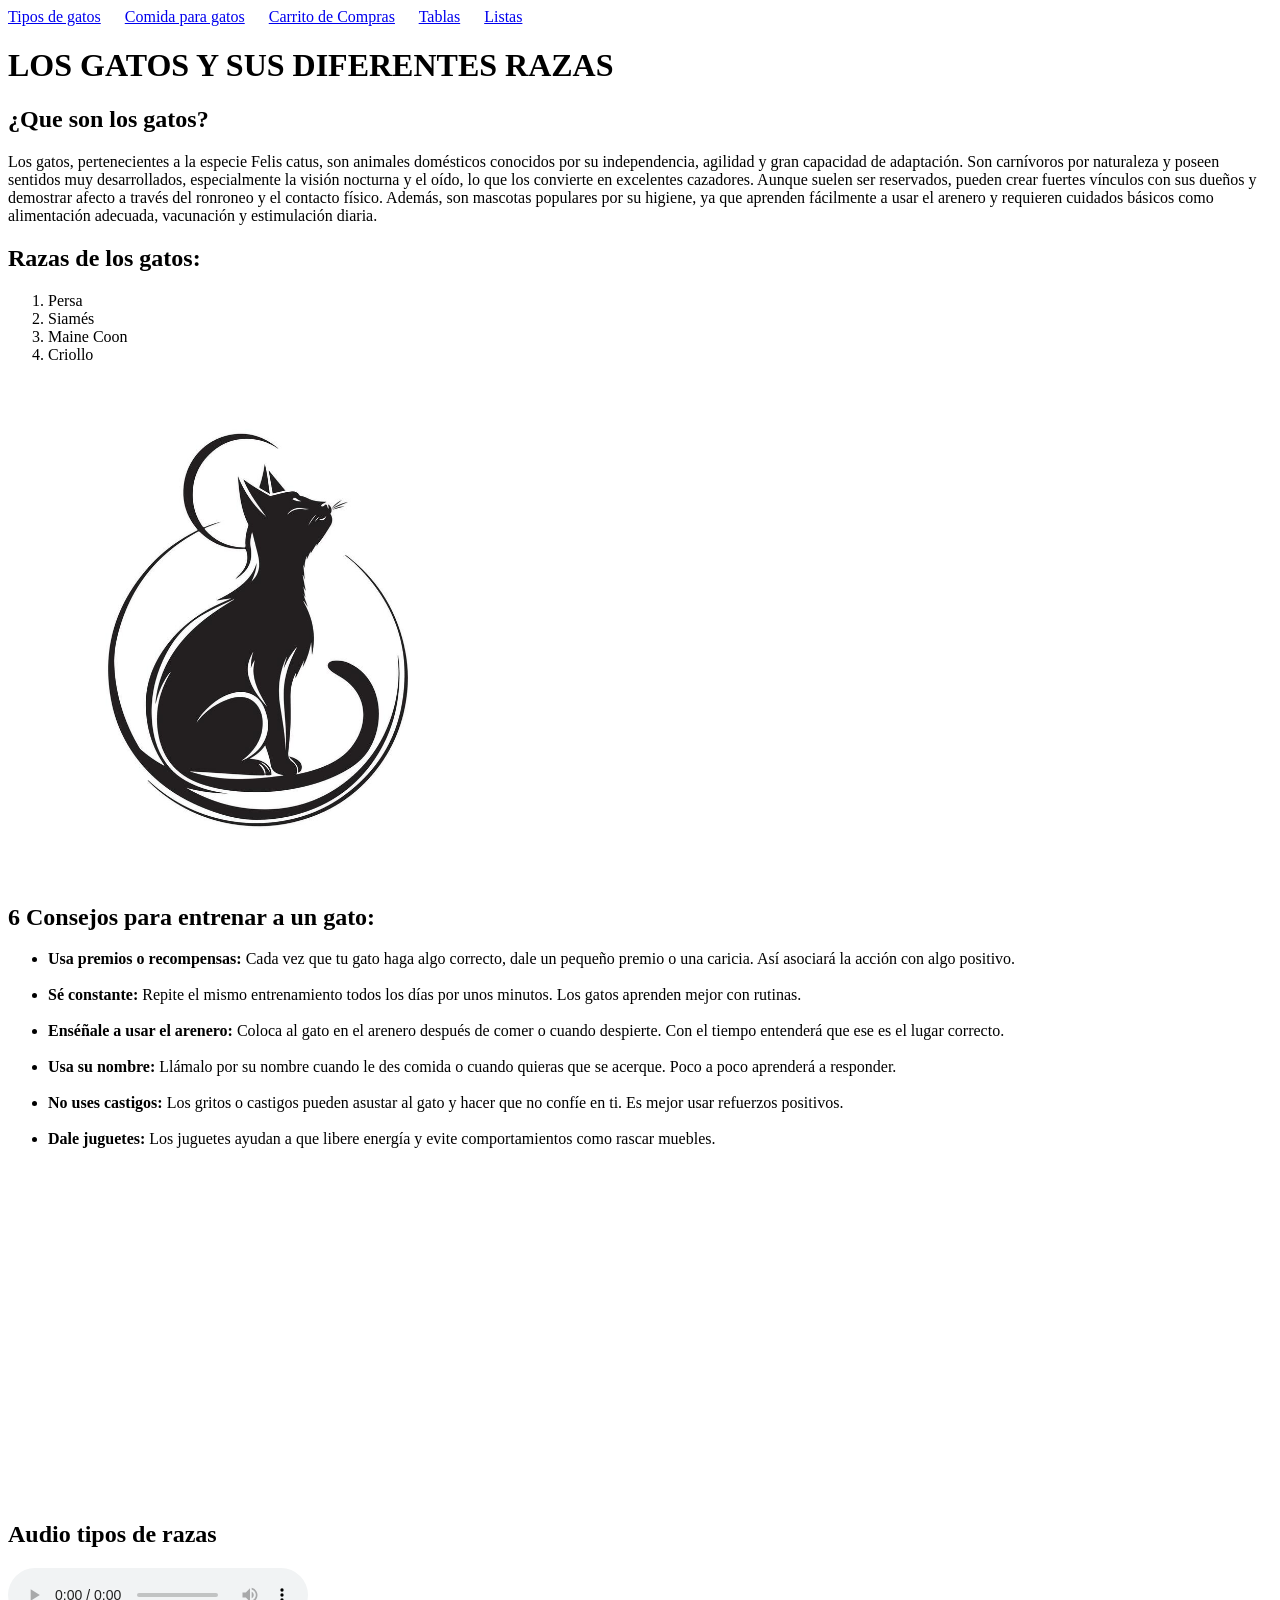
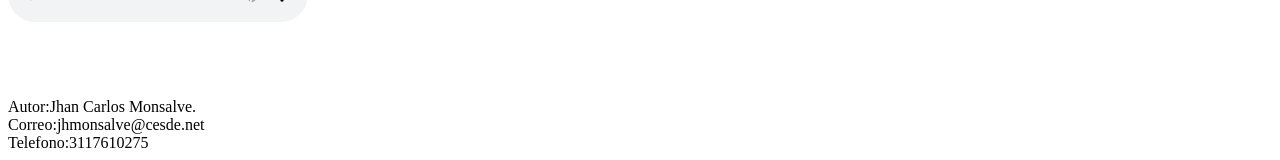
==== Index.html @ 8d385949 "mi primer version de los cambios sobre los gatos" ====
<!DOCTYPE html>
<html lang="en">

<head>
    <meta charset="UTF-8">
    <meta name="viewport" content="width=device-width, initial-scale=1.0">
    <title>Los gatos</title>

</head>

<body>

    <style>
        nav a {
            margin-right: 20px;
        }
    </style>

    <nav>
        <a href="tiposdegatos.html">Tipos de gatos</a>
        <a href="comidaparagatos.html">Comida para gatos</a>
        <a href="carritocompras.html">Carrito de Compras</a>
        <a href="tabla.html">Tablas</a>
        <a href="listas.html">Listas</a>

    </nav>

    <h1>LOS GATOS Y SUS DIFERENTES RAZAS</h1>
    <h2>¿Que son los gatos?</h2>

    <p>Los gatos, pertenecientes a la especie Felis catus, son animales domésticos conocidos por su independencia,
        agilidad y gran capacidad de adaptación. Son carnívoros por naturaleza y poseen sentidos muy desarrollados,
        especialmente la visión nocturna y el oído, lo que los convierte en excelentes cazadores. Aunque suelen ser
        reservados, pueden crear fuertes vínculos con sus dueños y demostrar afecto a través del ronroneo y el contacto
        físico. Además, son mascotas populares por su higiene, ya que aprenden fácilmente a usar el arenero y requieren
        cuidados básicos como alimentación adecuada, vacunación y estimulación diaria.</p>

    <h2>Razas de los gatos:</h2>
    <ol>
        <li>Persa</li>
        <li>Siamés</li>
        <li>Maine Coon</li>
        <li>Criollo</li>
    </ol>

    <a href="https://es.wikipedia.org/wiki/Felis_catus">
        <img src="imagenes/logo.jpg" width="500">
    </a>

    <h2> 6 Consejos para entrenar a un gato:</h2>
    <ul>
        <li><b>Usa premios o recompensas:</b> Cada vez que tu gato haga algo correcto, dale un pequeño premio o una
            caricia. Así asociará la acción con algo positivo.</li><br>
        <li><b>Sé constante:</b> Repite el mismo entrenamiento todos los días por unos minutos. Los gatos aprenden mejor
            con rutinas.</li><br>
        <li><b>Enséñale a usar el arenero:</b> Coloca al gato en el arenero después de comer o cuando despierte. Con el
            tiempo entenderá que ese es el lugar correcto.</li><br>
        <li><b>Usa su nombre:</b> Llámalo por su nombre cuando le des comida o cuando quieras que se acerque. Poco a
            poco aprenderá a responder.</li><br>
        <li><b>No uses castigos:</b> Los gritos o castigos pueden asustar al gato y hacer que no confíe en ti. Es mejor
            usar refuerzos positivos.</li><br>
        <li><b>Dale juguetes:</b> Los juguetes ayudan a que libere energía y evite comportamientos como rascar muebles.
        </li><br>

    </ul>

    <iframe width="560" height="315" src="https://www.youtube.com/embed/0zkcNcgTAVY?si=MNtgphKBT907f9-H"
        title="YouTube video player" frameborder="0"
        allow="accelerometer; autoplay; clipboard-write; encrypted-media; gyroscope; picture-in-picture; web-share"
        referrerpolicy="strict-origin-when-cross-origin" allowfullscreen></iframe>

    <h2>Audio tipos de razas</h2>
    <audio src="audio/videoplayback.m4a" controls=""></audio>

    <br>
    <br>
    <br>
    <br>


    <footer>
        <br> Autor:Jhan Carlos Monsalve.
        <br> Correo:jhmonsalve@cesde.net
        <br> Telefono:3117610275
    </footer>

</body>

</html>
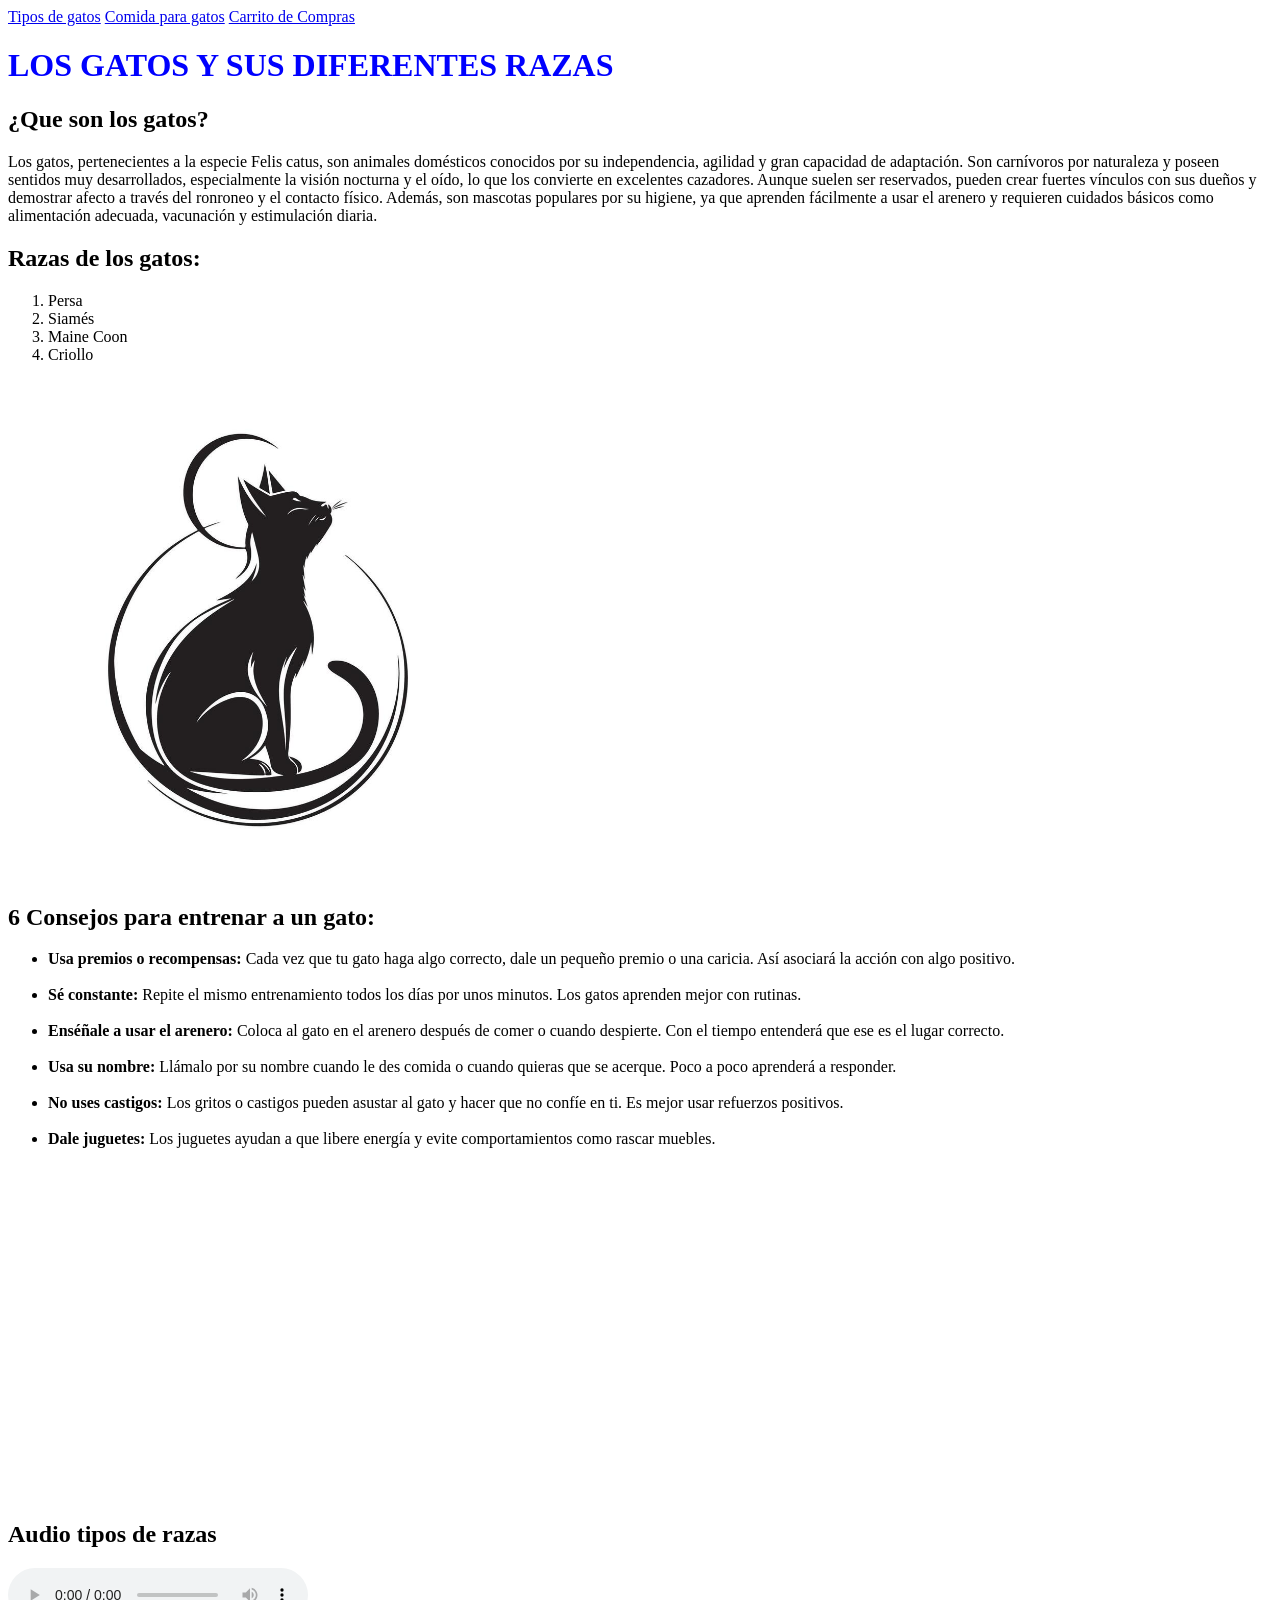
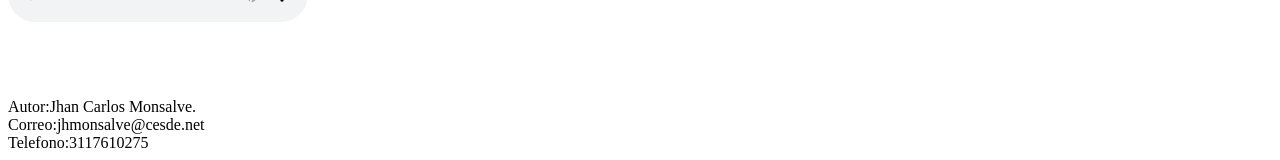
==== commit 82b9cd85: "Adicionamos regla para titulos - Prioridad css" ====
--- a/Index.html
+++ b/Index.html
@@ -1,7 +1,18 @@
 <!DOCTYPE html>
 <html lang="en">
 
+<!-- ESTO ES EL CODIGO CCS ORGANIZADO EN EL MISMO DOCUMENTO-->
+<style>
+h1 {
+color:red
+
+}
+
+</style>
+
 <head>
+    <link rel="stylesheet" href="ccs/estilospropios.css">
+    <link rel="stylesheet" href="ccs/estiloDark.css">
     <meta charset="UTF-8">
     <meta name="viewport" content="width=device-width, initial-scale=1.0">
     <title>Los gatos</title>
@@ -10,22 +21,14 @@
 
 <body>
 
-    <style>
-        nav a {
-            margin-right: 20px;
-        }
-    </style>
-
     <nav>
         <a href="tiposdegatos.html">Tipos de gatos</a>
         <a href="comidaparagatos.html">Comida para gatos</a>
         <a href="carritocompras.html">Carrito de Compras</a>
-        <a href="tabla.html">Tablas</a>
-        <a href="listas.html">Listas</a>
-
     </nav>
 
-    <h1>LOS GATOS Y SUS DIFERENTES RAZAS</h1>
+    <!--EL CODIGO CSS EN EL MISMO DOCUMENTO NO ORGANIZADO-->
+    <h1 style="color: blue;">LOS GATOS Y SUS DIFERENTES RAZAS</h1>
     <h2>¿Que son los gatos?</h2>
 
     <p>Los gatos, pertenecientes a la especie Felis catus, son animales domésticos conocidos por su independencia,
--- a/ccs/estilospropios.css
+++ b/ccs/estilospropios.css
@@ -0,0 +1,4 @@
+h1 {
+color:rgb(18, 161, 92)
+
+}
--- a/ccs/estiloDark.css
+++ b/ccs/estiloDark.css
@@ -0,0 +1,3 @@
+h1 {
+    color:grey
+}
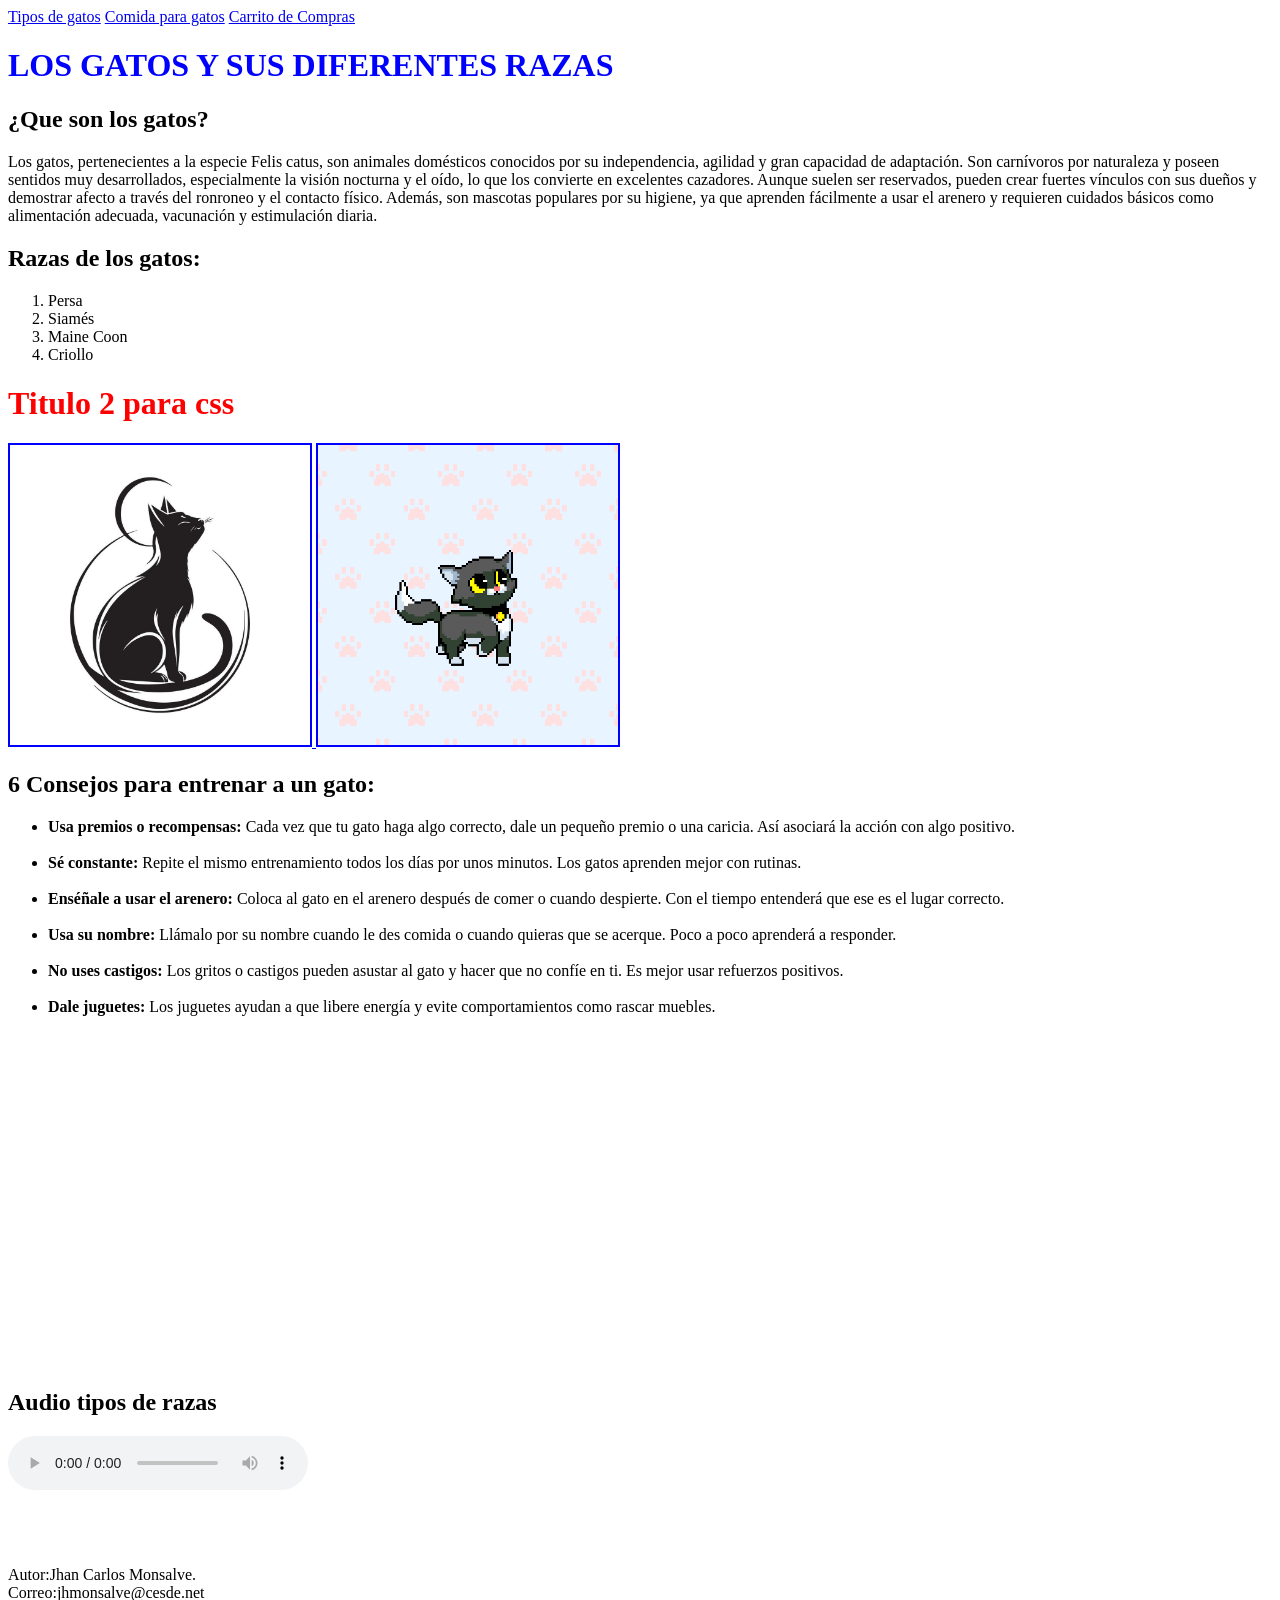
==== commit 44eb624d: "id y clase de estilos dark" ====
--- a/Index.html
+++ b/Index.html
@@ -2,13 +2,7 @@
 <html lang="en">
 
 <!-- ESTO ES EL CODIGO CCS ORGANIZADO EN EL MISMO DOCUMENTO-->
-<style>
-h1 {
-color:red
 
-}
-
-</style>
 
 <head>
     <link rel="stylesheet" href="ccs/estilospropios.css">
@@ -18,6 +12,13 @@
     <title>Los gatos</title>
 
 </head>
+
+<style>
+h1 {
+    color: red;
+}
+
+</style>
 
 <body>
 
@@ -45,9 +46,12 @@
         <li>Maine Coon</li>
         <li>Criollo</li>
     </ol>
+    
+    <h1>Titulo 2 para css</h1>    
 
     <a href="https://es.wikipedia.org/wiki/Felis_catus">
-        <img src="imagenes/logo.jpg" width="500">
+        <img src="imagenes/logo.jpg" id="fotologo" class="bordes">
+        <img src="imagenes/gato.gif" id="fotoanimada"class="bordes"> 
     </a>
 
     <h2> 6 Consejos para entrenar a un gato:</h2>
--- a/ccs/estiloDark.css
+++ b/ccs/estiloDark.css
@@ -1,3 +1,19 @@
 h1 {
     color:grey
+}
+#fotologo
+{
+    width: 300px;
+    height: 300px;
+}
+/*UN ID*/
+#fotoanimada
+{
+   width: 300px;
+   height: 300px; 
+}
+/*UNA CALSE*/
+.bordes
+{
+    border: 2px solid blue; /*Una propiedad y su valor*/
 }
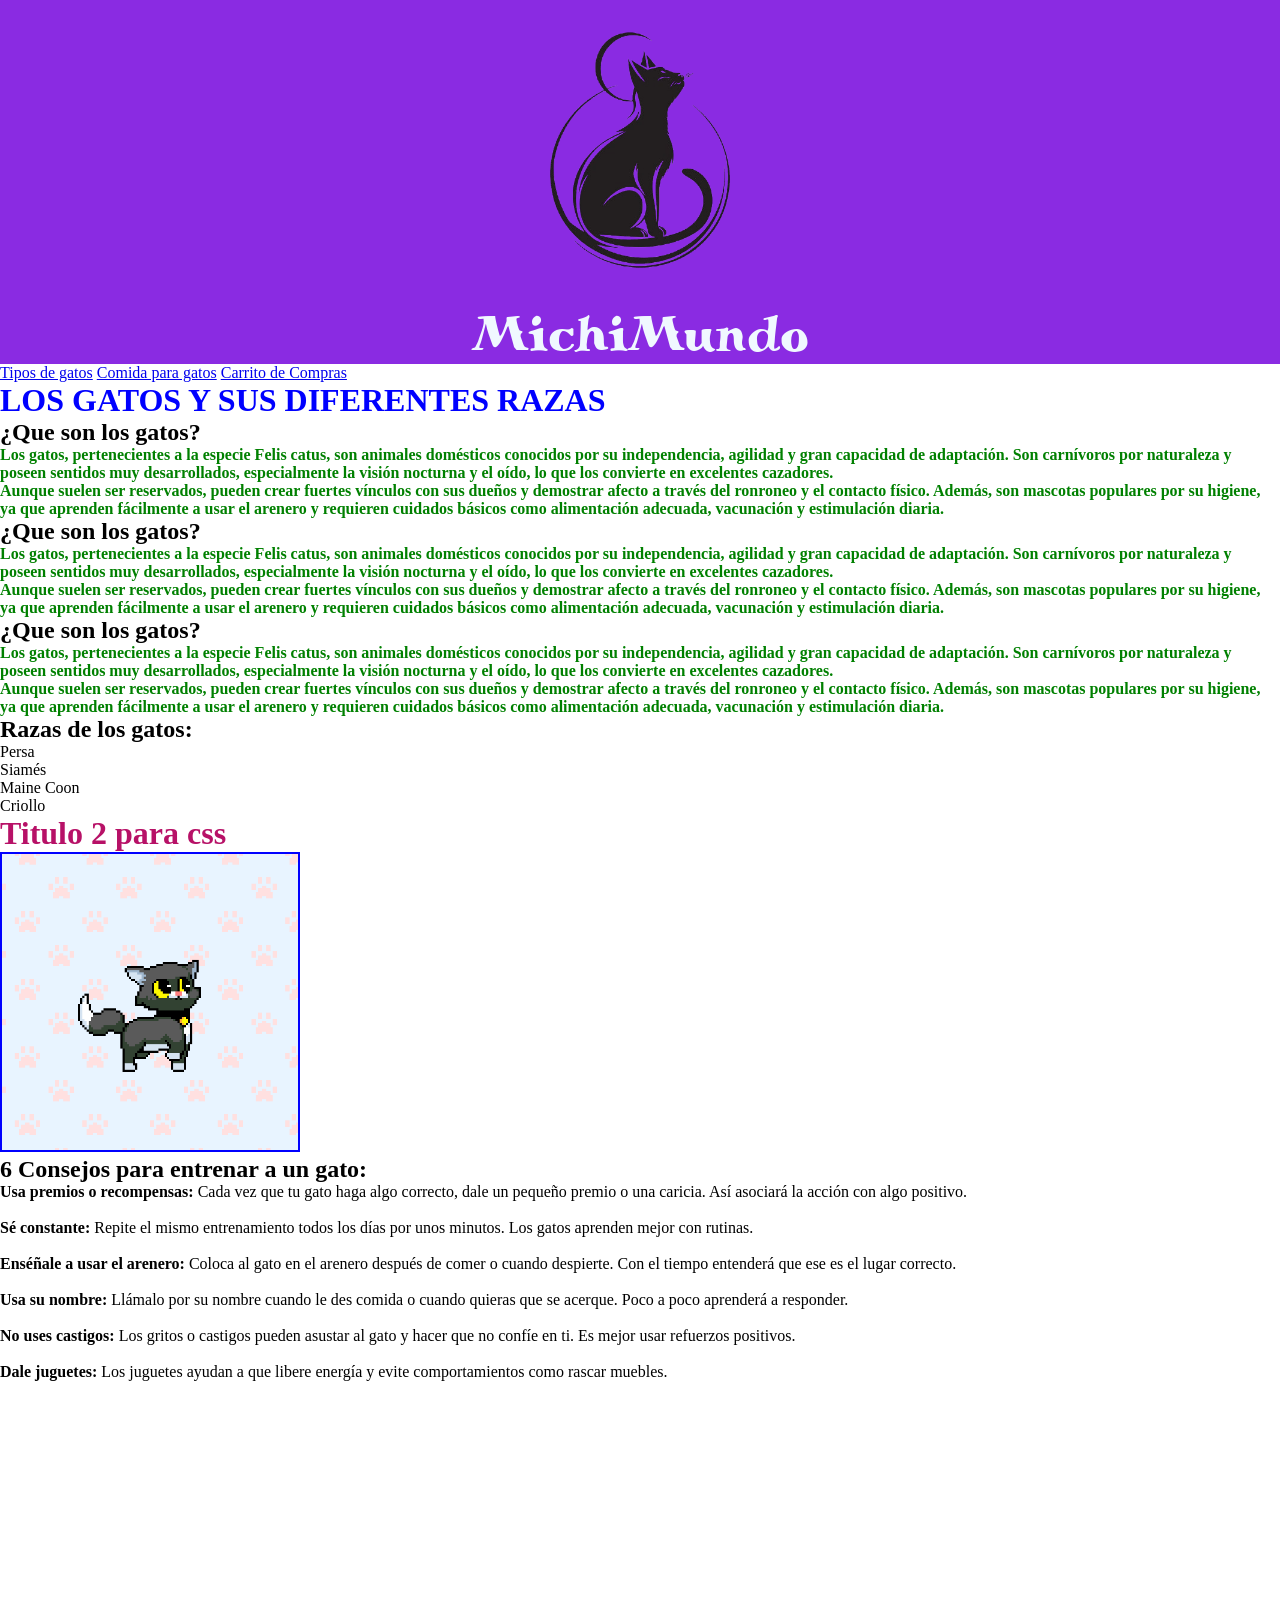
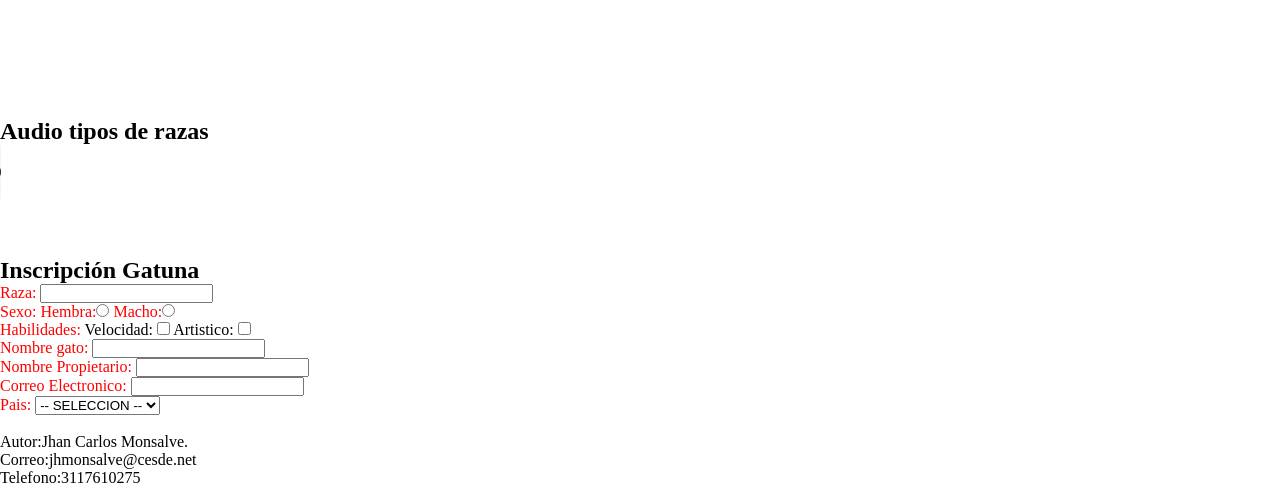
==== commit 9a293ca7: "sección logo - cabeza pagina" ====
--- a/Index.html
+++ b/Index.html
@@ -10,17 +10,28 @@
     <meta charset="UTF-8">
     <meta name="viewport" content="width=device-width, initial-scale=1.0">
     <title>Los gatos</title>
+    <link rel="preconnect" href="https://fonts.googleapis.com">
+    <link rel="preconnect" href="https://fonts.gstatic.com" crossorigin>
+    <link href="https://fonts.googleapis.com/css2?family=Miltonian+Tattoo&display=swap" rel="stylesheet">
 
 </head>
 
-<style>
-h1 {
-    color: red;
-}
-
-</style>
 
 <body>
+    <section id="cabeza">
+
+        <div id="cajalogo">
+            <center>
+                <img src="imagenes/logo-.png" id="fotologo">
+            </center>
+        </div>
+
+        <div id="textologo" class="miltonian-tattoo-regular">
+            MichiMundo
+        </div>
+
+
+    </section>
 
     <nav>
         <a href="tiposdegatos.html">Tipos de gatos</a>
@@ -30,14 +41,47 @@
 
     <!--EL CODIGO CSS EN EL MISMO DOCUMENTO NO ORGANIZADO-->
     <h1 style="color: blue;">LOS GATOS Y SUS DIFERENTES RAZAS</h1>
-    <h2>¿Que son los gatos?</h2>
 
-    <p>Los gatos, pertenecientes a la especie Felis catus, son animales domésticos conocidos por su independencia,
-        agilidad y gran capacidad de adaptación. Son carnívoros por naturaleza y poseen sentidos muy desarrollados,
-        especialmente la visión nocturna y el oído, lo que los convierte en excelentes cazadores. Aunque suelen ser
-        reservados, pueden crear fuertes vínculos con sus dueños y demostrar afecto a través del ronroneo y el contacto
-        físico. Además, son mascotas populares por su higiene, ya que aprenden fácilmente a usar el arenero y requieren
-        cuidados básicos como alimentación adecuada, vacunación y estimulación diaria.</p>
+    <section>
+
+        <h2>¿Que son los gatos?</h2>
+
+        <p>Los gatos, pertenecientes a la especie Felis catus, son animales domésticos conocidos por su independencia,
+            agilidad y gran capacidad de adaptación. Son carnívoros por naturaleza y poseen sentidos muy desarrollados,
+            especialmente la visión nocturna y el oído, lo que los convierte en excelentes cazadores. </p>
+
+        <p> Aunque suelen ser reservados, pueden crear fuertes vínculos con sus dueños y demostrar afecto a través del
+            ronroneo y el
+            contacto físico. Además, son mascotas populares por su higiene, ya que aprenden fácilmente a usar el arenero
+            y
+            requieren cuidados básicos como alimentación adecuada, vacunación y estimulación diaria.</p>
+
+
+        <h2>¿Que son los gatos?</h2>
+
+        <p>Los gatos, pertenecientes a la especie Felis catus, son animales domésticos conocidos por su independencia,
+            agilidad y gran capacidad de adaptación. Son carnívoros por naturaleza y poseen sentidos muy desarrollados,
+            especialmente la visión nocturna y el oído, lo que los convierte en excelentes cazadores. </p>
+
+        <p> Aunque suelen ser reservados, pueden crear fuertes vínculos con sus dueños y demostrar afecto a través del
+            ronroneo y el
+            contacto físico. Además, son mascotas populares por su higiene, ya que aprenden fácilmente a usar el arenero
+            y
+            requieren cuidados básicos como alimentación adecuada, vacunación y estimulación diaria.</p>
+
+        <h2>¿Que son los gatos?</h2>
+
+        <p>Los gatos, pertenecientes a la especie Felis catus, son animales domésticos conocidos por su independencia,
+            agilidad y gran capacidad de adaptación. Son carnívoros por naturaleza y poseen sentidos muy desarrollados,
+            especialmente la visión nocturna y el oído, lo que los convierte en excelentes cazadores. </p>
+
+        <p> Aunque suelen ser reservados, pueden crear fuertes vínculos con sus dueños y demostrar afecto a través del
+            ronroneo y el
+            contacto físico. Además, son mascotas populares por su higiene, ya que aprenden fácilmente a usar el arenero
+            y
+            requieren cuidados básicos como alimentación adecuada, vacunación y estimulación diaria.</p>
+
+    </section>
 
     <h2>Razas de los gatos:</h2>
     <ol>
@@ -46,30 +90,34 @@
         <li>Maine Coon</li>
         <li>Criollo</li>
     </ol>
-    
-    <h1>Titulo 2 para css</h1>    
+
+    <h1>Titulo 2 para css</h1>
 
     <a href="https://es.wikipedia.org/wiki/Felis_catus">
-        <img src="imagenes/logo.jpg" id="fotologo" class="bordes">
-        <img src="imagenes/gato.gif" id="fotoanimada"class="bordes"> 
+        <img src="imagenes/gato.gif" id="fotoanimada" class="bordes">
     </a>
 
     <h2> 6 Consejos para entrenar a un gato:</h2>
     <ul>
         <li><b>Usa premios o recompensas:</b> Cada vez que tu gato haga algo correcto, dale un pequeño premio o una
             caricia. Así asociará la acción con algo positivo.</li><br>
-        <li><b>Sé constante:</b> Repite el mismo entrenamiento todos los días por unos minutos. Los gatos aprenden mejor
+        <li><b>Sé constante:</b> Repite el mismo entrenamiento todos los días por unos minutos. Los gatos aprenden
+            mejor
             con rutinas.</li><br>
-        <li><b>Enséñale a usar el arenero:</b> Coloca al gato en el arenero después de comer o cuando despierte. Con el
+        <li><b>Enséñale a usar el arenero:</b> Coloca al gato en el arenero después de comer o cuando despierte. Con
+            el
             tiempo entenderá que ese es el lugar correcto.</li><br>
         <li><b>Usa su nombre:</b> Llámalo por su nombre cuando le des comida o cuando quieras que se acerque. Poco a
             poco aprenderá a responder.</li><br>
-        <li><b>No uses castigos:</b> Los gritos o castigos pueden asustar al gato y hacer que no confíe en ti. Es mejor
+        <li><b>No uses castigos:</b> Los gritos o castigos pueden asustar al gato y hacer que no confíe en ti. Es
+            mejor
             usar refuerzos positivos.</li><br>
-        <li><b>Dale juguetes:</b> Los juguetes ayudan a que libere energía y evite comportamientos como rascar muebles.
+        <li><b>Dale juguetes:</b> Los juguetes ayudan a que libere energía y evite comportamientos como rascar
+            muebles.
         </li><br>
+    </ul>
 
-    </ul>
+
 
     <iframe width="560" height="315" src="https://www.youtube.com/embed/0zkcNcgTAVY?si=MNtgphKBT907f9-H"
         title="YouTube video player" frameborder="0"
@@ -79,17 +127,64 @@
     <h2>Audio tipos de razas</h2>
     <audio src="audio/videoplayback.m4a" controls=""></audio>
 
+
     <br>
     <br>
     <br>
     <br>
 
+    <section>
 
-    <footer>
-        <br> Autor:Jhan Carlos Monsalve.
-        <br> Correo:jhmonsalve@cesde.net
-        <br> Telefono:3117610275
-    </footer>
+        <h2>Inscripción Gatuna</h2>
+
+        <form action="" method="" id="formularioInscripcion">
+
+            <label for="raza">Raza:</label>
+            <input type="text" name="razgato" id="raza_gato" autocomplete="off">
+
+            <br>
+
+            <label for="sexo">Sexo:</label>
+            <label>Hembra:</label><input type="radio" name="sexogato" id="">
+            <label>Macho:</label><input type="radio" name="sexogato" id="">
+
+            <br>
+            <label for="habilidades">Habilidades:</label>
+            Velocidad: <input type="checkbox">
+            Artistico: <input type="checkbox">
+
+            <br>
+            <label for="nomgato">Nombre gato:</label>
+            <input type="text" name="nomgato">
+
+            <br>
+            <label for="nomPropietario">Nombre Propietario:</label>
+            <input type="text" name="nomPropietario" required>
+
+            <br>
+            <label for="correo">Correo Electronico:</label>
+            <input type="email" name="correoPropietario" id="">
+
+            <br>
+
+            <label for="pais">Pais:</label>
+
+            <select name="paisNacimientogat" id="">
+                <option value="0">-- SELECCION --</option>
+                <option value="1">Colombia</option>
+                <option value="2">Venezuela</option>
+                <option value="3">Peru</option>
+                <option value="4">Brasil</option>
+                <option value="5">Argentina</option>
+            </select>
+
+
+            <footer>
+                <br> Autor:Jhan Carlos Monsalve.
+                <br> Correo:jhmonsalve@cesde.net
+                <br> Telefono:3117610275
+            </footer>
+    </section>
 
 </body>
 
--- a/ccs/estiloDark.css
+++ b/ccs/estiloDark.css
@@ -1,5 +1,16 @@
+*{
+  margin: 0;  
+  padding: 0;
+  box-sizing: border-box;
+}
+.miltonian-tattoo-regular {
+  font-family: "Miltonian Tattoo", serif;
+  font-weight: 400;
+  font-style: normal;
+}
+
 h1 {
-    color:grey
+    color:#b71167
 }
 #fotologo
 {
@@ -16,4 +27,27 @@
 .bordes
 {
     border: 2px solid blue; /*Una propiedad y su valor*/
-}+}
+#formularioInscripcion > label {
+
+    color: red;
+}
+h2 ~ p
+{
+    color:green;
+    font-weight: bold;
+}
+#cajalogo
+{
+    width: 100%;
+    background-color: blueviolet;
+}   
+#textologo
+{
+    text-align: center;
+    background-color: blueviolet;
+    color: aliceblue;
+    font-size: 50px;
+    
+}
+
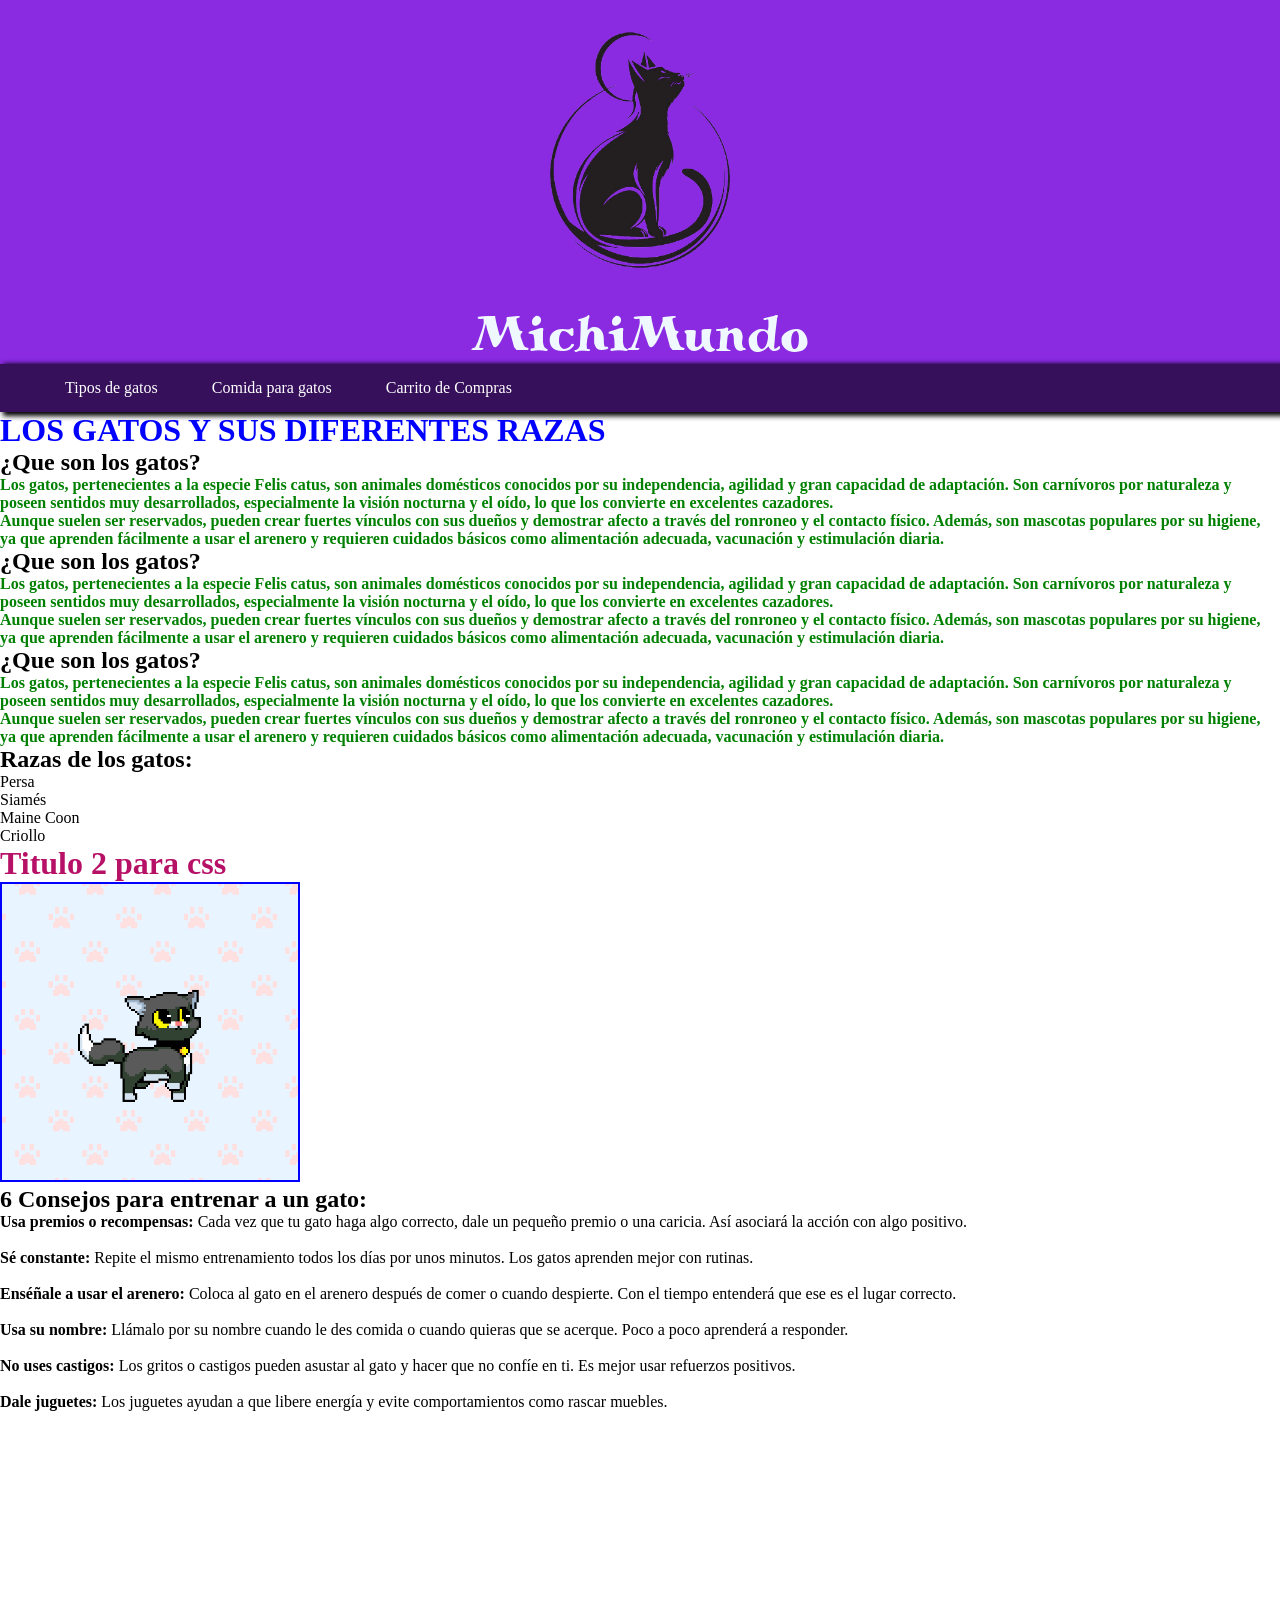
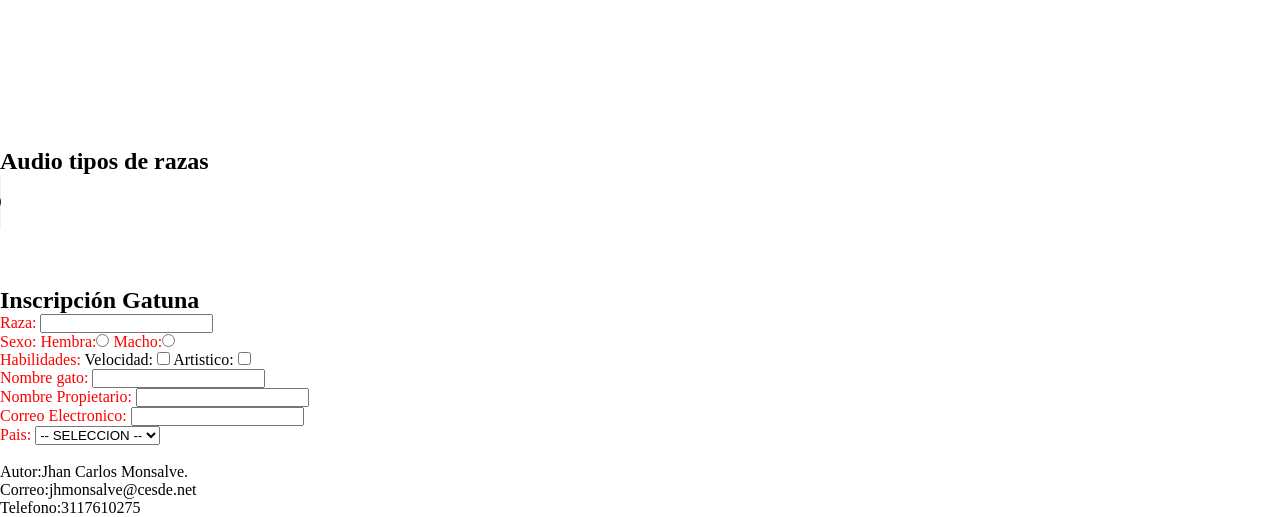
==== commit 1d7248bb: "menu" ====
--- a/Index.html
+++ b/Index.html
@@ -33,10 +33,13 @@
 
     </section>
 
-    <nav>
-        <a href="tiposdegatos.html">Tipos de gatos</a>
-        <a href="comidaparagatos.html">Comida para gatos</a>
-        <a href="carritocompras.html">Carrito de Compras</a>
+    <nav id="menu">
+        <ul>
+            <li><a href="tiposdegatos.html">Tipos de gatos</a></li>
+            <li> <a href="comidaparagatos.html">Comida para gatos</a></li>
+            <li><a href="carritocompras.html">Carrito de Compras</a></li>
+        </ul>
+
     </nav>
 
     <!--EL CODIGO CSS EN EL MISMO DOCUMENTO NO ORGANIZADO-->
--- a/ccs/estilospropios.css
+++ b/ccs/estilospropios.css
@@ -1,4 +1,23 @@
 h1 {
 color:rgb(18, 161, 92)
 
+}
+#menu
+{
+background-color: #37105c; /*fondo de la barra  completa*/
+padding: 15px; /*una margen de la barra*/
+box-shadow: 5px 2px 5px 2px black;
+}
+#menu li
+{
+
+list-style-type: none; /*no enga estilo alguno --- quitar puntos en los Li*/
+display: inline-block; /*Alinera cada item y que no tenga espacio o enter*/
+font: bold 30px; /*negrita a los item*/
+padding-left: 50px; /*una margen a la izquierda de cada item*/
+}
+a
+{
+text-decoration: none; /*vinculo sin linea*/
+color: white; /*letra en blanco*/
 }
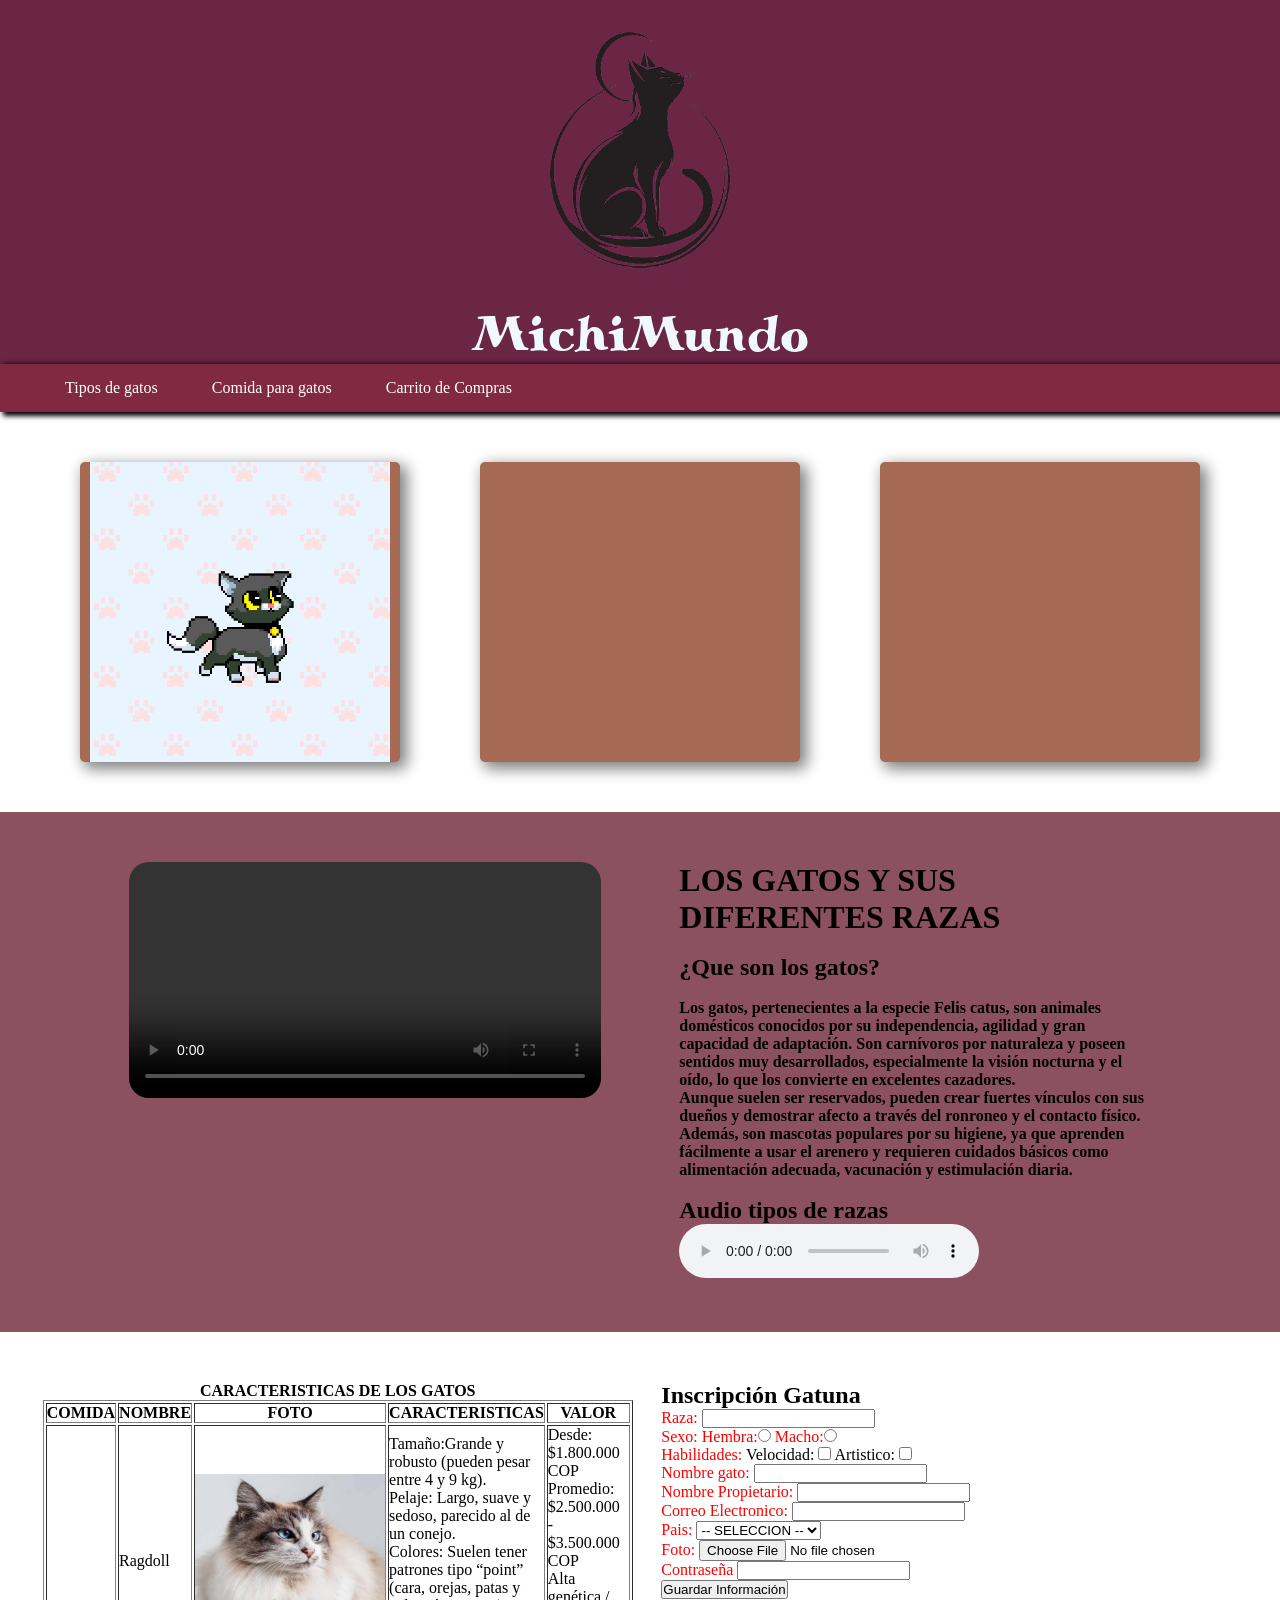
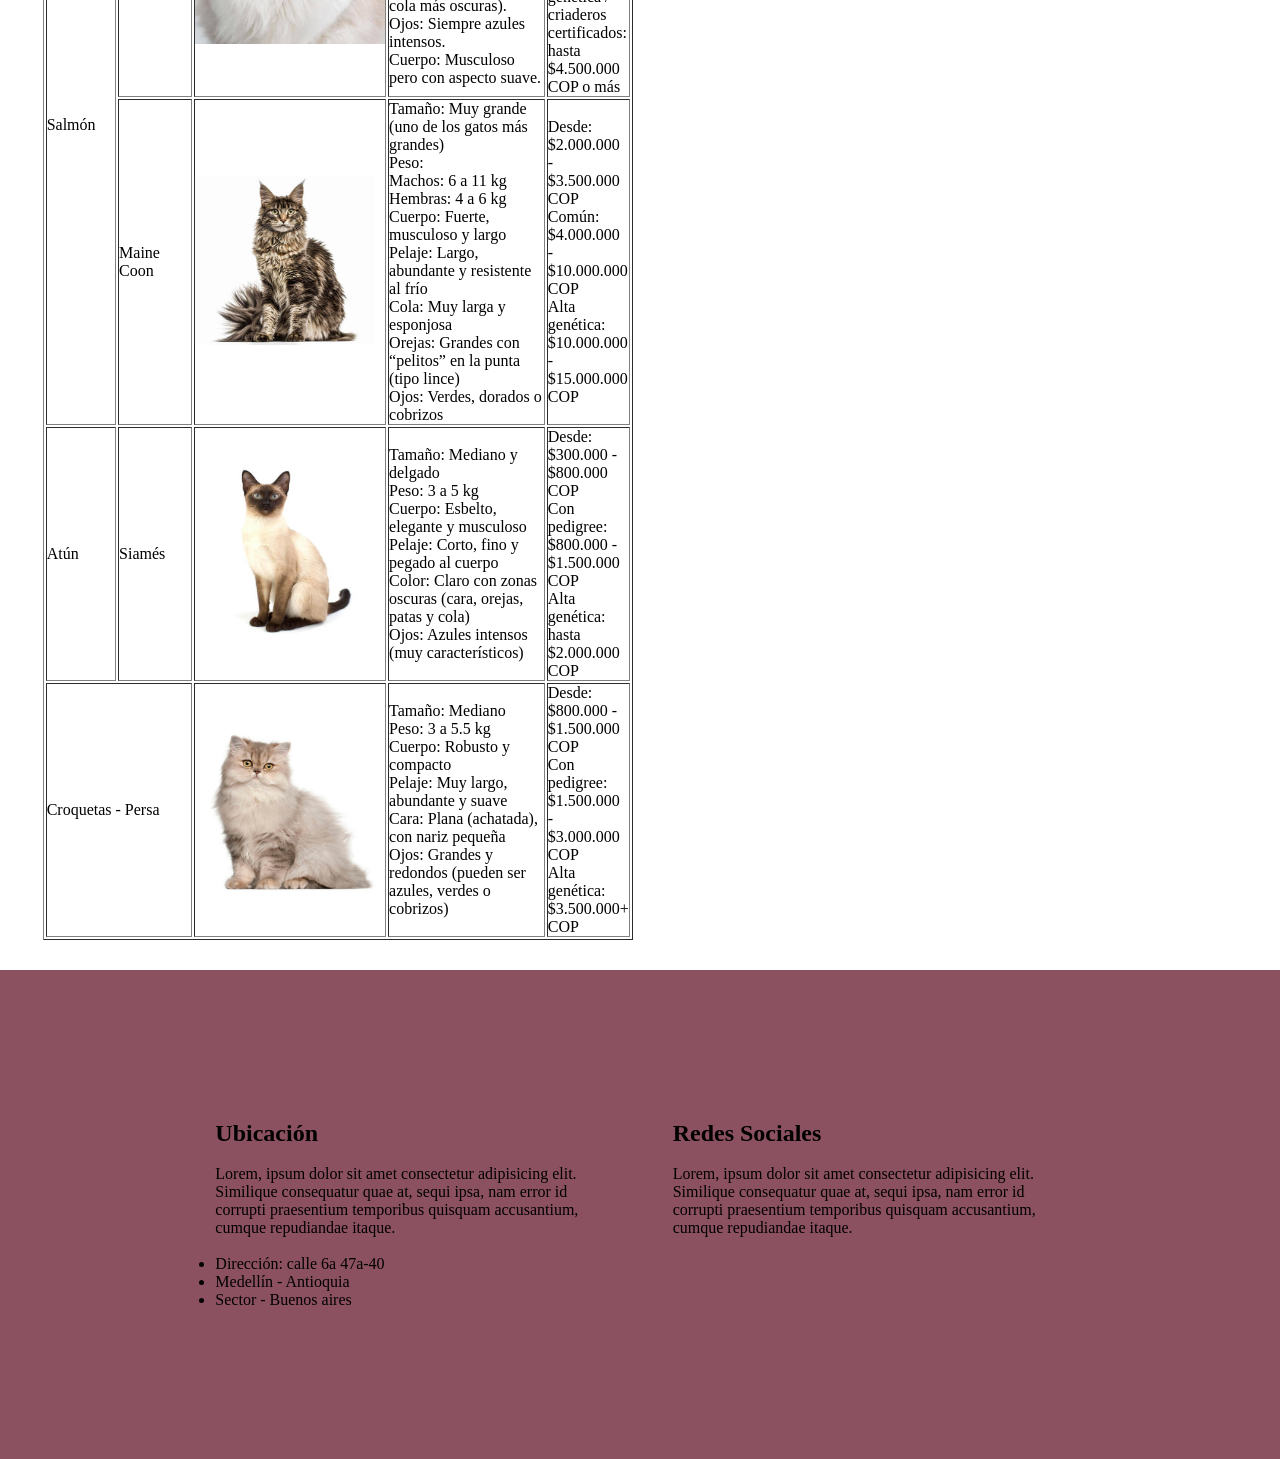
==== commit c952e045: "Flexbox - organización de pagina" ====
--- a/Index.html
+++ b/Index.html
@@ -16,9 +16,8 @@
 
 </head>
 
-
 <body>
-    <section id="cabeza">
+    <section id="header">
 
         <div id="cajalogo">
             <center>
@@ -32,7 +31,6 @@
 
 
     </section>
-
     <nav id="menu">
         <ul>
             <li><a href="tiposdegatos.html">Tipos de gatos</a></li>
@@ -42,152 +40,297 @@
 
     </nav>
 
-    <!--EL CODIGO CSS EN EL MISMO DOCUMENTO NO ORGANIZADO-->
-    <h1 style="color: blue;">LOS GATOS Y SUS DIFERENTES RAZAS</h1>
-
-    <section>
-
-        <h2>¿Que son los gatos?</h2>
-
-        <p>Los gatos, pertenecientes a la especie Felis catus, son animales domésticos conocidos por su independencia,
-            agilidad y gran capacidad de adaptación. Son carnívoros por naturaleza y poseen sentidos muy desarrollados,
-            especialmente la visión nocturna y el oído, lo que los convierte en excelentes cazadores. </p>
-
-        <p> Aunque suelen ser reservados, pueden crear fuertes vínculos con sus dueños y demostrar afecto a través del
-            ronroneo y el
-            contacto físico. Además, son mascotas populares por su higiene, ya que aprenden fácilmente a usar el arenero
-            y
-            requieren cuidados básicos como alimentación adecuada, vacunación y estimulación diaria.</p>
-
-
-        <h2>¿Que son los gatos?</h2>
-
-        <p>Los gatos, pertenecientes a la especie Felis catus, son animales domésticos conocidos por su independencia,
-            agilidad y gran capacidad de adaptación. Son carnívoros por naturaleza y poseen sentidos muy desarrollados,
-            especialmente la visión nocturna y el oído, lo que los convierte en excelentes cazadores. </p>
-
-        <p> Aunque suelen ser reservados, pueden crear fuertes vínculos con sus dueños y demostrar afecto a través del
-            ronroneo y el
-            contacto físico. Además, son mascotas populares por su higiene, ya que aprenden fácilmente a usar el arenero
-            y
-            requieren cuidados básicos como alimentación adecuada, vacunación y estimulación diaria.</p>
-
-        <h2>¿Que son los gatos?</h2>
-
-        <p>Los gatos, pertenecientes a la especie Felis catus, son animales domésticos conocidos por su independencia,
-            agilidad y gran capacidad de adaptación. Son carnívoros por naturaleza y poseen sentidos muy desarrollados,
-            especialmente la visión nocturna y el oído, lo que los convierte en excelentes cazadores. </p>
-
-        <p> Aunque suelen ser reservados, pueden crear fuertes vínculos con sus dueños y demostrar afecto a través del
-            ronroneo y el
-            contacto físico. Además, son mascotas populares por su higiene, ya que aprenden fácilmente a usar el arenero
-            y
-            requieren cuidados básicos como alimentación adecuada, vacunación y estimulación diaria.</p>
-
-    </section>
-
-    <h2>Razas de los gatos:</h2>
-    <ol>
-        <li>Persa</li>
-        <li>Siamés</li>
-        <li>Maine Coon</li>
-        <li>Criollo</li>
-    </ol>
-
-    <h1>Titulo 2 para css</h1>
-
-    <a href="https://es.wikipedia.org/wiki/Felis_catus">
-        <img src="imagenes/gato.gif" id="fotoanimada" class="bordes">
-    </a>
-
-    <h2> 6 Consejos para entrenar a un gato:</h2>
-    <ul>
-        <li><b>Usa premios o recompensas:</b> Cada vez que tu gato haga algo correcto, dale un pequeño premio o una
-            caricia. Así asociará la acción con algo positivo.</li><br>
-        <li><b>Sé constante:</b> Repite el mismo entrenamiento todos los días por unos minutos. Los gatos aprenden
-            mejor
-            con rutinas.</li><br>
-        <li><b>Enséñale a usar el arenero:</b> Coloca al gato en el arenero después de comer o cuando despierte. Con
-            el
-            tiempo entenderá que ese es el lugar correcto.</li><br>
-        <li><b>Usa su nombre:</b> Llámalo por su nombre cuando le des comida o cuando quieras que se acerque. Poco a
-            poco aprenderá a responder.</li><br>
-        <li><b>No uses castigos:</b> Los gritos o castigos pueden asustar al gato y hacer que no confíe en ti. Es
-            mejor
-            usar refuerzos positivos.</li><br>
-        <li><b>Dale juguetes:</b> Los juguetes ayudan a que libere energía y evite comportamientos como rascar
-            muebles.
-        </li><br>
-    </ul>
-
-
-
-    <iframe width="560" height="315" src="https://www.youtube.com/embed/0zkcNcgTAVY?si=MNtgphKBT907f9-H"
-        title="YouTube video player" frameborder="0"
-        allow="accelerometer; autoplay; clipboard-write; encrypted-media; gyroscope; picture-in-picture; web-share"
-        referrerpolicy="strict-origin-when-cross-origin" allowfullscreen></iframe>
-
-    <h2>Audio tipos de razas</h2>
-    <audio src="audio/videoplayback.m4a" controls=""></audio>
-
-
-    <br>
-    <br>
-    <br>
-    <br>
-
-    <section>
-
-        <h2>Inscripción Gatuna</h2>
-
-        <form action="" method="" id="formularioInscripcion">
-
-            <label for="raza">Raza:</label>
-            <input type="text" name="razgato" id="raza_gato" autocomplete="off">
-
-            <br>
-
-            <label for="sexo">Sexo:</label>
-            <label>Hembra:</label><input type="radio" name="sexogato" id="">
-            <label>Macho:</label><input type="radio" name="sexogato" id="">
-
-            <br>
-            <label for="habilidades">Habilidades:</label>
-            Velocidad: <input type="checkbox">
-            Artistico: <input type="checkbox">
-
-            <br>
-            <label for="nomgato">Nombre gato:</label>
-            <input type="text" name="nomgato">
-
-            <br>
-            <label for="nomPropietario">Nombre Propietario:</label>
-            <input type="text" name="nomPropietario" required>
-
-            <br>
-            <label for="correo">Correo Electronico:</label>
-            <input type="email" name="correoPropietario" id="">
-
-            <br>
-
-            <label for="pais">Pais:</label>
-
-            <select name="paisNacimientogat" id="">
-                <option value="0">-- SELECCION --</option>
-                <option value="1">Colombia</option>
-                <option value="2">Venezuela</option>
-                <option value="3">Peru</option>
-                <option value="4">Brasil</option>
-                <option value="5">Argentina</option>
-            </select>
-
-
-            <footer>
-                <br> Autor:Jhan Carlos Monsalve.
-                <br> Correo:jhmonsalve@cesde.net
-                <br> Telefono:3117610275
-            </footer>
-    </section>
+    <main>
+
+
+        <!-- Papa -->
+        <div id="servicios">
+
+
+            <!-- hijo -->
+            <div id="image1-serv">
+
+                <center>
+                    <img src="imagenes/gato.gif" id="fotoanimada">
+                </center>
+
+            </div>
+
+            <!-- hijo -->
+            <div id="image2-serv">
+
+                <!-- <img src="imagenes/negro.png" alt="" class="imgServ"> -->
+
+            </div>
+
+            <!-- hijo -->
+            <div id="image3-serv">
+
+                <!-- <img src="imagenes/negro.png" alt="" class="imgServ"> -->
+
+            </div>
+
+        </div>
+
+
+        <!-- padre -->
+        <div id="contenidoPpal">
+
+            <!-- hijo -->
+            <div id="cajvideo">
+                <video src="video/video.mp4" id="video" controls></video>
+            </div>
+
+
+            <!-- hijo -->
+            <div id="textoPpal">
+
+
+                <!--EL CODIGO CSS EN EL MISMO DOCUMENTO NO ORGANIZADO-->
+                <h1 style="color: black;">LOS GATOS Y SUS DIFERENTES RAZAS</h1>
+                <br>
+                <h2>¿Que son los gatos?</h2>
+                <br>
+                <p>Los gatos, pertenecientes a la especie Felis catus, son animales domésticos conocidos por su
+                    independencia,
+                    agilidad y gran capacidad de adaptación. Son carnívoros por naturaleza y poseen sentidos muy
+                    desarrollados,
+                    especialmente la visión nocturna y el oído, lo que los convierte en excelentes cazadores. </p>
+
+                <p> Aunque suelen ser reservados, pueden crear fuertes vínculos con sus dueños y demostrar afecto a
+                    través del
+                    ronroneo y el
+                    contacto físico. Además, son mascotas populares por su higiene, ya que aprenden fácilmente a usar el
+                    arenero
+                    y
+                    requieren cuidados básicos como alimentación adecuada, vacunación y estimulación diaria.
+                </p>
+
+                <br>
+
+                <h2>Audio tipos de razas</h2>
+                <audio src="audio/videoplayback.m4a" controls=""></audio>
+
+
+
+            </div>
+
+
+        </div>
+
+
+        <div id="registro">
+
+
+            <div id="tabla">
+
+
+                <table border>
+
+                   <caption><b> CARACTERISTICAS DE LOS GATOS</b></caption>
+                        <thead>
+                            <tr>
+                                <th>COMIDA</th>
+                                <th>NOMBRE</th>
+                                <th>FOTO</th>
+                                <th>CARACTERISTICAS</th>
+                                <th>VALOR</th>
+                            </tr>
+                        <tbody>
+                            <tr>
+                                <td rowspan="2">Salmón</td>
+                                <td>Ragdoll</td>
+                                <td><img src="imagenes/Ragdoll.jpg" width="190" height="170"></td>
+                                <td>Tamaño:Grande y robusto (pueden pesar entre 4 y 9 kg).
+                                    <br> Pelaje: Largo, suave y sedoso, parecido al de un conejo.
+                                    <br> Colores: Suelen tener patrones tipo “point” (cara, orejas, patas y cola
+                                    más
+                                    oscuras).
+                                    <br> Ojos: Siempre azules intensos.
+                                    <br> Cuerpo: Musculoso pero con aspecto suave.
+                                </td>
+
+                                <td>Desde: $1.800.000 COP
+                                    <br>Promedio: $2.500.000 - $3.500.000 COP
+                                    <br>Alta genética / criaderos certificados: hasta $4.500.000 COP o más
+                                </td>
+                            </tr>
+                            <tr>
+                                <td>Maine Coon</td>
+                                <td><img src="imagenes/Maine Coon.jpg" width="190" height="170"></td>
+                                <td>Tamaño: Muy grande (uno de los gatos más grandes)
+                                    <br>Peso:
+                                    <br> Machos: 6 a 11 kg
+                                    <br>Hembras: 4 a 6 kg
+                                    <br>Cuerpo: Fuerte, musculoso y largo
+                                    <br>Pelaje: Largo, abundante y resistente al frío
+                                    <br> Cola: Muy larga y esponjosa
+                                    <br>Orejas: Grandes con “pelitos” en la punta (tipo lince)
+                                    <br>Ojos: Verdes, dorados o cobrizos
+                                </td>
+                                <td>Desde: $2.000.000 - $3.500.000 COP
+                                    <br>Común: $4.000.000 - $10.000.000 COP
+                                    <br>Alta genética: $10.000.000 - $15.000.000 COP
+                                </td>
+                            </tr>
+                            <tr>
+                                <td>Atún</td>
+                                <td>Siamés</td>
+                                <td><img src="imagenes/Siamés.jpg" width="190" height="170"></td>
+                                </td>
+                                <td>Tamaño: Mediano y delgado
+                                    <br> Peso: 3 a 5 kg
+                                    <br> Cuerpo: Esbelto, elegante y musculoso
+                                    <br> Pelaje: Corto, fino y pegado al cuerpo
+                                    <br> Color: Claro con zonas oscuras (cara, orejas, patas y cola)
+                                    <br> Ojos: Azules intensos (muy característicos)
+                                </td>
+                                <td>Desde: $300.000 - $800.000 COP
+                                    <br> Con pedigree: $800.000 - $1.500.000 COP
+                                    <br> Alta genética: hasta $2.000.000 COP
+                                </td>
+                            </tr>
+                            <tr>
+                                <td colspan="2">Croquetas - Persa</td>
+                                <td><img src="imagenes/Persa.jpg" width="190" height="170"></td>
+                                <td>Tamaño: Mediano
+                                    <br>Peso: 3 a 5.5 kg
+                                    <br>Cuerpo: Robusto y compacto
+                                    <br>Pelaje: Muy largo, abundante y suave
+                                    <br>Cara: Plana (achatada), con nariz pequeña
+                                    <br>Ojos: Grandes y redondos (pueden ser azules, verdes o cobrizos)
+                                </td>
+                                <td>Desde: $800.000 - $1.500.000 COP
+                                    <br>Con pedigree: $1.500.000 - $3.000.000 COP
+                                    <br>Alta genética: $3.500.000+ COP
+                                </td>
+                            </tr>
+                        </tbody>
+                        </thead>
+                    </table>
+                </div>
+
+
+            <div id="formulario">
+
+
+                <h2>Inscripción Gatuna</h2>
+
+                <form action="" method="" id="formularioInscripcion">
+
+                    <label for="raza">Raza:</label>
+                    <input type="text" name="razgato" id="raza_gato" autocomplete="off">
+
+                    <br>
+
+                    <label for="sexo">Sexo:</label>
+                    <label>Hembra:</label><input type="radio" name="sexogato" id="">
+                    <label>Macho:</label><input type="radio" name="sexogato" id="">
+
+                    <br>
+                    <label for="habilidades">Habilidades:</label>
+                    Velocidad: <input type="checkbox">
+                    Artistico: <input type="checkbox">
+
+                    <br>
+                    <label for="nomgato">Nombre gato:</label>
+                    <input type="text" name="nomgato">
+
+                    <br>
+                    <label for="nomPropietario">Nombre Propietario:</label>
+                    <input type="text" name="nomPropietario" required>
+
+                    <br>
+                    <label for="correo">Correo Electronico:</label>
+                    <input type="email" name="correoPropietario" id="">
+
+                    <br>
+
+                    <label for="pais">Pais:</label>
+
+                    <select name="paisNacimientogat" id="">
+                        <option value="0">-- SELECCION --</option>
+                        <option value="1">Colombia</option>
+                        <option value="2">Venezuela</option>
+                        <option value="3">Peru</option>
+                        <option value="4">Brasil</option>
+                        <option value="5">Argentina</option>
+                    </select>
+
+
+
+                    <br>
+
+                    <label for="">Foto:</label>
+                    <input type="file" name="fotoCaballo" id="">
+
+                    <br>
+
+                    <label for="contrasena">Contraseña</label>
+
+                    <input type="password" name="contrasena" id="" required>
+
+
+                    <br>
+
+                    <input type="submit" value="Guardar Información">
+
+                </form>
+
+
+
+            </div>
+
+
+        </div>
+
+
+    </main>
+
+    <footer>
+
+
+
+        <div id="contenidoFooter">
+
+
+            <div id="cont1">
+
+                <h2>Ubicación</h2>
+                <br>
+
+                Lorem, ipsum dolor sit amet consectetur adipisicing elit. Similique consequatur quae at, sequi ipsa, nam
+                error id corrupti praesentium temporibus quisquam accusantium, cumque repudiandae itaque.
+
+                <br>
+                <br>
+
+                <ul>
+                    <li>Dirección: calle 6a 47a-40</li>
+                    <li>Medellín - Antioquia</li>
+                    <li>Sector - Buenos aires</li>
+                </ul>
+
+            </div>
+
+
+            <div id="cont2">
+
+                <h2>Redes Sociales</h2>
+                <br>
+
+                Lorem, ipsum dolor sit amet consectetur adipisicing elit. Similique consequatur quae at, sequi ipsa, nam
+                error id corrupti praesentium temporibus quisquam accusantium, cumque repudiandae itaque.
+
+
+
+            </div>
+
+
+        </div>
+
+
+    </footer>
 
 </body>
 
--- a/ccs/estilospropios.css
+++ b/ccs/estilospropios.css
@@ -1,23 +1,132 @@
-h1 {
-color:rgb(18, 161, 92)
+
+#menu {
+  background-color: #802940;
+  /*fondo de la barra completa*/
+  padding: 15px;
+  /*una margen en la barra*/
+  box-shadow: 5px 2px 5px 2px black;
 
 }
-#menu
+
+#menu li {
+
+  list-style: none;
+  /*no tenga estilo alguno --- quitar puntos en los li*/
+  display: inline-block;
+  /*alinear cada item y que no tenga espacio como enter*/
+  font: bold 20px;
+  /*le demos negrita a los items*/
+  padding-left: 50px;
+  /*una margen a la izquierda de cada item*/
+
+}
+
+a {
+  text-decoration: none;
+  /*vinculo sin linea */
+  color: white;
+  /*letra en blanco*/
+}
+
+#servicios {
+  margin-top: 50px;
+  display: flex;
+  justify-content: space-evenly;
+  flex-direction: row;
+}
+
+#image1-serv {
+  /* border: 1px solid black; */
+  width: 25%;
+  height: 300px;
+  background-color: #A66953;
+  border-radius: 5px;
+  box-shadow: 5px 5px 15px 2px gray;
+}
+
+#image2-serv {
+  /* border: 1px solid black; */
+  width: 25%;
+  height: 300px;
+  background-color: #A66953;
+  border-radius: 5px;
+  box-shadow: 5px 5px 15px 2px gray;
+}
+
+#image3-serv {
+  /* border: 1px solid black; */
+  width: 25%;
+  height: 300px;
+  background-color: #A66953;
+  border-radius: 5px;
+  box-shadow: 5px 5px 15px 2px gray;
+}
+
+.imgServ {
+  width: 100%;
+}
+
+#contenidoPpal
 {
-background-color: #37105c; /*fondo de la barra  completa*/
-padding: 15px; /*una margen de la barra*/
-box-shadow: 5px 2px 5px 2px black;
+  display: flex;
+  justify-content: space-evenly;
+  margin-top: 50px;
+  background-color: #8C5161;
+  padding: 50px;
 }
-#menu li
+
+
+#cajvideo
 {
+  width: 40%;
+}
+#textoPpal
+{
+  width: 40%;
+}
 
-list-style-type: none; /*no enga estilo alguno --- quitar puntos en los Li*/
-display: inline-block; /*Alinera cada item y que no tenga espacio o enter*/
-font: bold 30px; /*negrita a los item*/
-padding-left: 50px; /*una margen a la izquierda de cada item*/
+#video
+{
+  width: 100%;
+  border-radius: 20px;
 }
-a
+
+#registro
 {
-text-decoration: none; /*vinculo sin linea*/
-color: white; /*letra en blanco*/
+  display: flex;
+  justify-content: space-evenly;
+  margin-top: 50px;
+  
+}
+#tabla
+{
+  width: 45%;
+
+}
+#formulario
+{
+   width: 45%;
+}
+table
+{
+  width: 100%;
+  height: 400px;
+}
+
+#contenidoFooter
+{
+  display: flex;
+  padding: 150px;
+  justify-content: space-evenly;
+   background-color: #8C5161;
+   margin-top: 30px;
+}
+#cont1
+{
+  width: 40%;
+}
+#cont2
+{
+  width: 40%;
+
 }
--- a/ccs/estiloDark.css
+++ b/ccs/estiloDark.css
@@ -34,18 +34,18 @@
 }
 h2 ~ p
 {
-    color:green;
+    color:black;
     font-weight: bold;
 }
 #cajalogo
 {
     width: 100%;
-    background-color: blueviolet;
+    background-color: #6b2646;
 }   
 #textologo
 {
     text-align: center;
-    background-color: blueviolet;
+    background-color: #6b2646;
     color: aliceblue;
     font-size: 50px;
     
